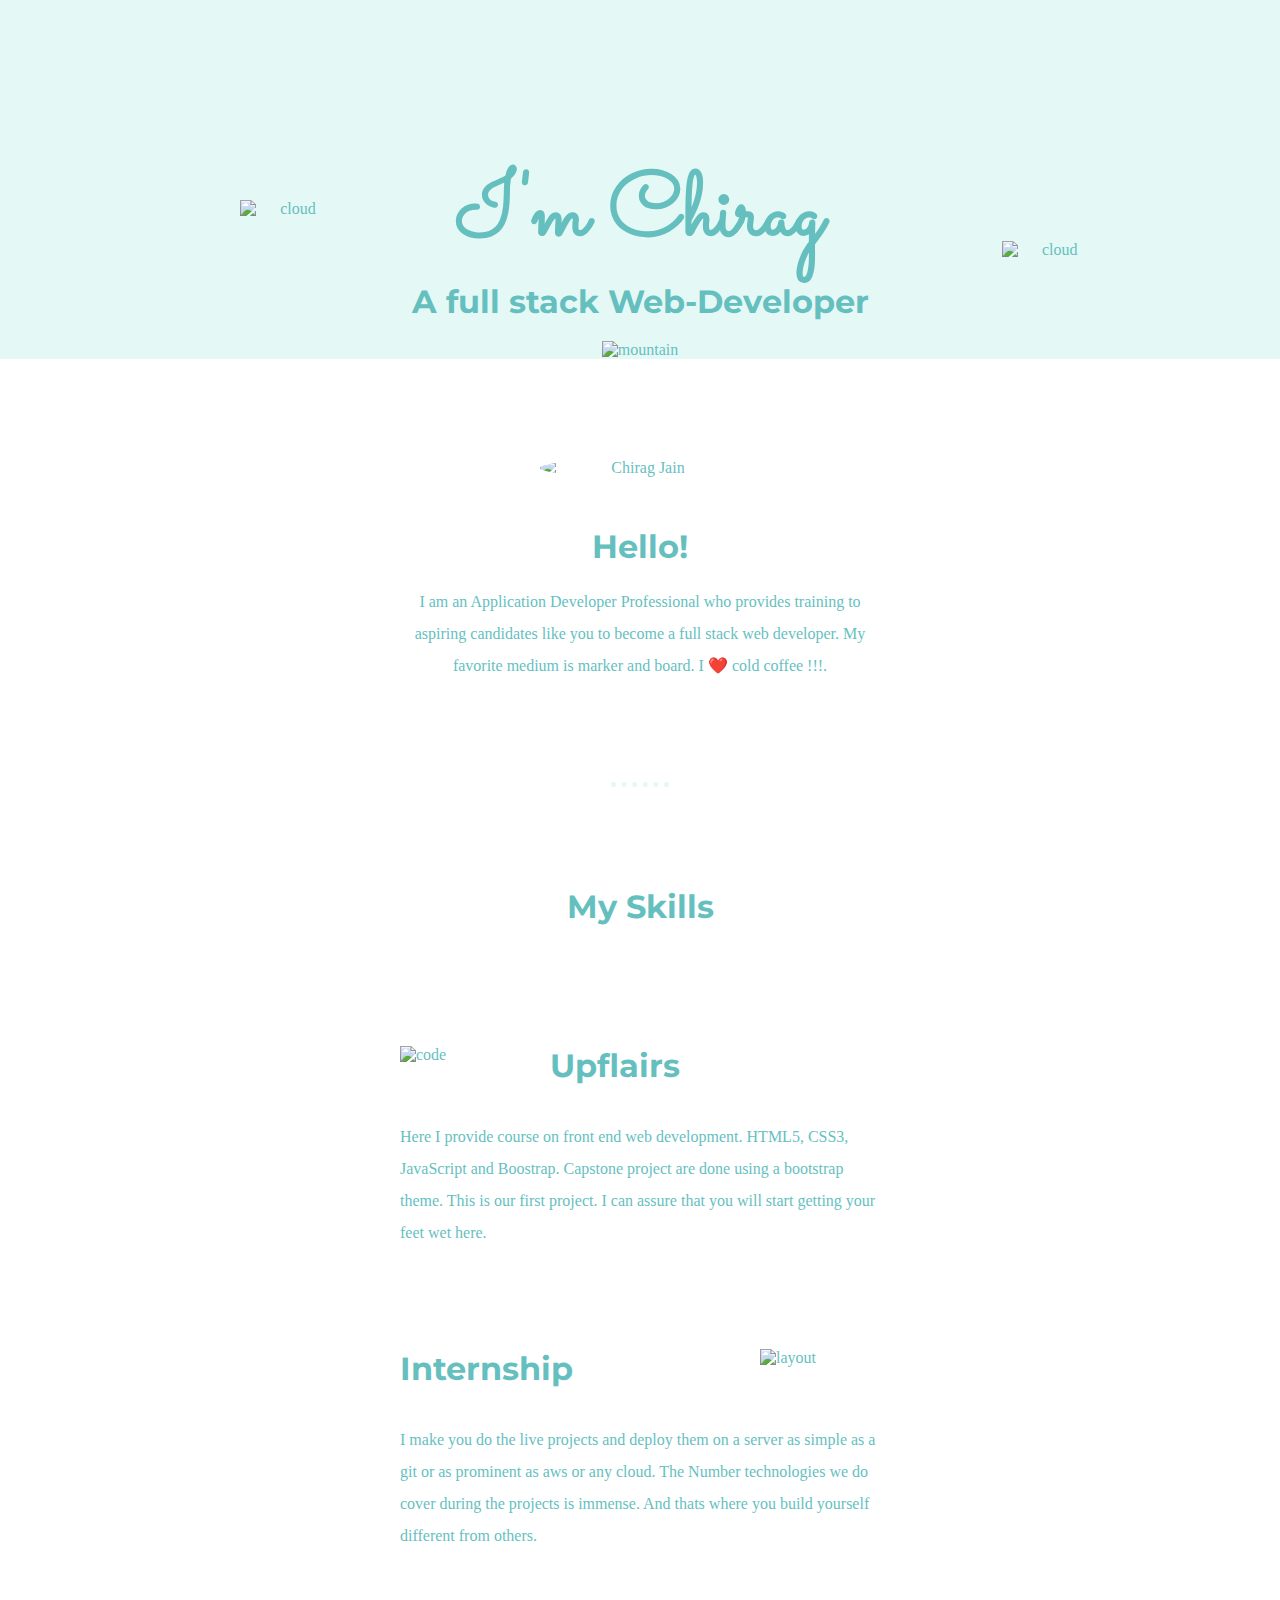
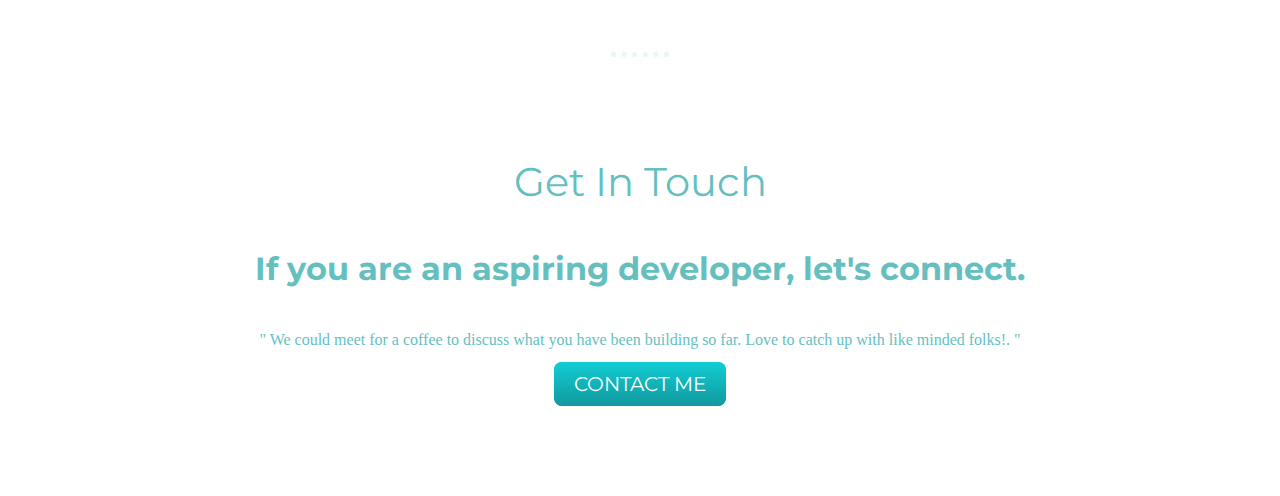
==== index.html @ 5bf843e7 "master" ====
<!DOCTYPE html>
<html lang="en">
<head>
    <meta charset="UTF-8">
    <title>My Profile</title>
    <link rel="preconnect" href="https://fonts.googleapis.com">
    <link rel="preconnect" href="https://fonts.gstatic.com" crossorigin>
    <link href="https://fonts.googleapis.com/css2?family=Dancing+Script&family=Lato&family=Montserrat&family=Sacramento&display=swap" rel="stylesheet"></head>
    
    <link rel="stylesheet" href="style.css">
</head>
<body>
    <div class="top-section">

    <img src="cloud.png.png" class="top-cloud" alt="cloud">

    <h1 class="heading">I'm Chirag</h1>
    <h3>A full stack Web-Developer</h3>
    
    
    <img src="cloud.png.png" class="bottom-cloud" alt="cloud">
    <img src="mountain.png" class="mountain" alt="mountain">
    </div>

    <div class="middle-section">
        <img class="profile-pic" src="C:\Users\chitr\OneDrive\Pictures\CJ\Screenshot 2023-02-04 215921.png" alt="Chirag Jain">
        <h3>Hello!</h3>
        <p class="intro">
            I am an Application Developer Professional who provides training
            to aspiring candidates like you to become a full stack web developer. 
            My favorite medium is marker and board. I ❤️ cold coffee !!!.
        </p>

        <hr>

        <h3>My Skills</h3>
        <div class="skill-row">
        <img src="code (1).png" class="code" alt="code">
        <h3>Upflairs</h3>
        <p>Here I provide course on front end web development.
           HTML5, CSS3, JavaScript and Boostrap.
           Capstone project are done using a bootstrap theme.
           This is our first project. I can assure that you will start getting your feet wet here.
        </p>
        </div>

        <div class="skill-row">
        <img src="layout.png" class="layout" alt="layout">
        <h3>Internship</h3>
        <p>
            I make you do the live projects and deploy them on a server as
            simple as a git or as prominent as aws or any cloud. 
            The Number technologies we do cover during the projects is immense.
            And thats where you build yourself different from others.
        </p>
        </div>

        <hr>

        <div class="contact-me">
        <h2>Get In Touch</h2>
        <h3>If you are an aspiring developer, let's connect.</h3>
        <p class="footer-message">
            " We could meet for a coffee to discuss what you have been building so far. Love to catch up with like minded folks!. "
        </p>
        <a class="btn" href="mailto:chitranshjain072@gmail.com">CONTACT ME</a>
        </div>
    </div>

    <div></div>



</body>
</html>
---- style.css ----
:root{
    --primaryColor: #66BFBF;
    --backgroundColor:#E4F9F5; 
    --myTitleFont:'Dancing Scipt', curive;
    /* --titleFont:'Sacremento', cursive; */
    --defaultTextFont: 'Lato', sans-serif;
    --fontdefaultHeading: 'Montserrat', sans-serif;
}

body{
    margin:0px ;
    color:var(--primaryColor);

}

.top-section{
    
    background-color: #E4F9F5;
    padding-top: 100px;
    margin: 0;
    text-align: center;
}


.heading-group{
    display: inline-block;
    margin: 100px;
    
}

.heading{
    color: var(--primaryColor);
    font-size: 5.625rem;
    margin: 50px auto 0 auto;
    font-family: 'Sacramento', cursive;
}

h3{
    color: var(--primaryAccentColor);
    font-family: var(--fontdefaultHeading);
    margin: 0;
    font-size: 2.00rem; /* 1em = 16px */
    padding-bottom: 20px;
}

.top-cloud{
    position: absolute;
    margin-block-start: 100px;
    margin-left:-400px;
    width: 100px;
}

.bottom-cloud{
    position: absolute;
    margin-block-start: -100px;
    margin-left: 400px;
    width: 100px;
}

.mountain{
    color: var(--primaryColor);
    font-family: 'Merriweather', serif;
    margin: 0;
    text-align: center;
    width: 300px;
}

.profile-pic{
    border-radius: 100%;
    width: 200px;
    margin: 100px auto 50px auto;
    display: block;
}

.middle-section{
    width: 75%;
    text-align: center;
    margin: 50px auto 100px auto;
}

.intro{
    width: 50%;
    margin: auto;
    line-height: 2;
}

hr{
    margin-top: 100px;
    margin-bottom: 100px;
    border: dotted var(--backgroundColor) 5px;
    border-bottom: none;
    width: 5%;
}

.skill-row{
    width: 50%;
    margin: 100px auto 100px auto;
    text-align: left;
}

.code{
    width: 25%;
    float: left;
    margin-right: 30px;
}

.layout{
    width: 25%;
    float: right;
    margin-left: 30px;
}

.contact-me{
    display: block;
    color: var(--primaryColor);
    font-family: 'Merriweather', serif;
    margin: 0;
    text-align: center;
}

h2{
    color: var(--primaryColor);
    font-family: 'Montserrat', sans-serif;
    font-size: 2.5rem;
    font-weight: normal;
    padding-bottom: 10px;
}

p{
    display: block;
    margin-block-start: 1em;
    margin-block-end: 1em;
    margin-inline-start: 0px;
    margin-inline-end: 0px;
    line-height: 2;
}

.btn{
    
    background: #11cdd4;
    background-image: linear-gradient(to bottom, #11cdd4, #11999e);
    border-radius: 8px;
    font-family: 'Montserrat', sans-serif;
    color: #ffffff;
    font-size: 20px;
    padding: 10px 20px 10px 20px;
    text-decoration: none;
}

/* 
font-family: 'Dancing Script', cursive;
font-family: 'Lato', sans-serif;
font-family: 'Montserrat', sans-serif;
*/
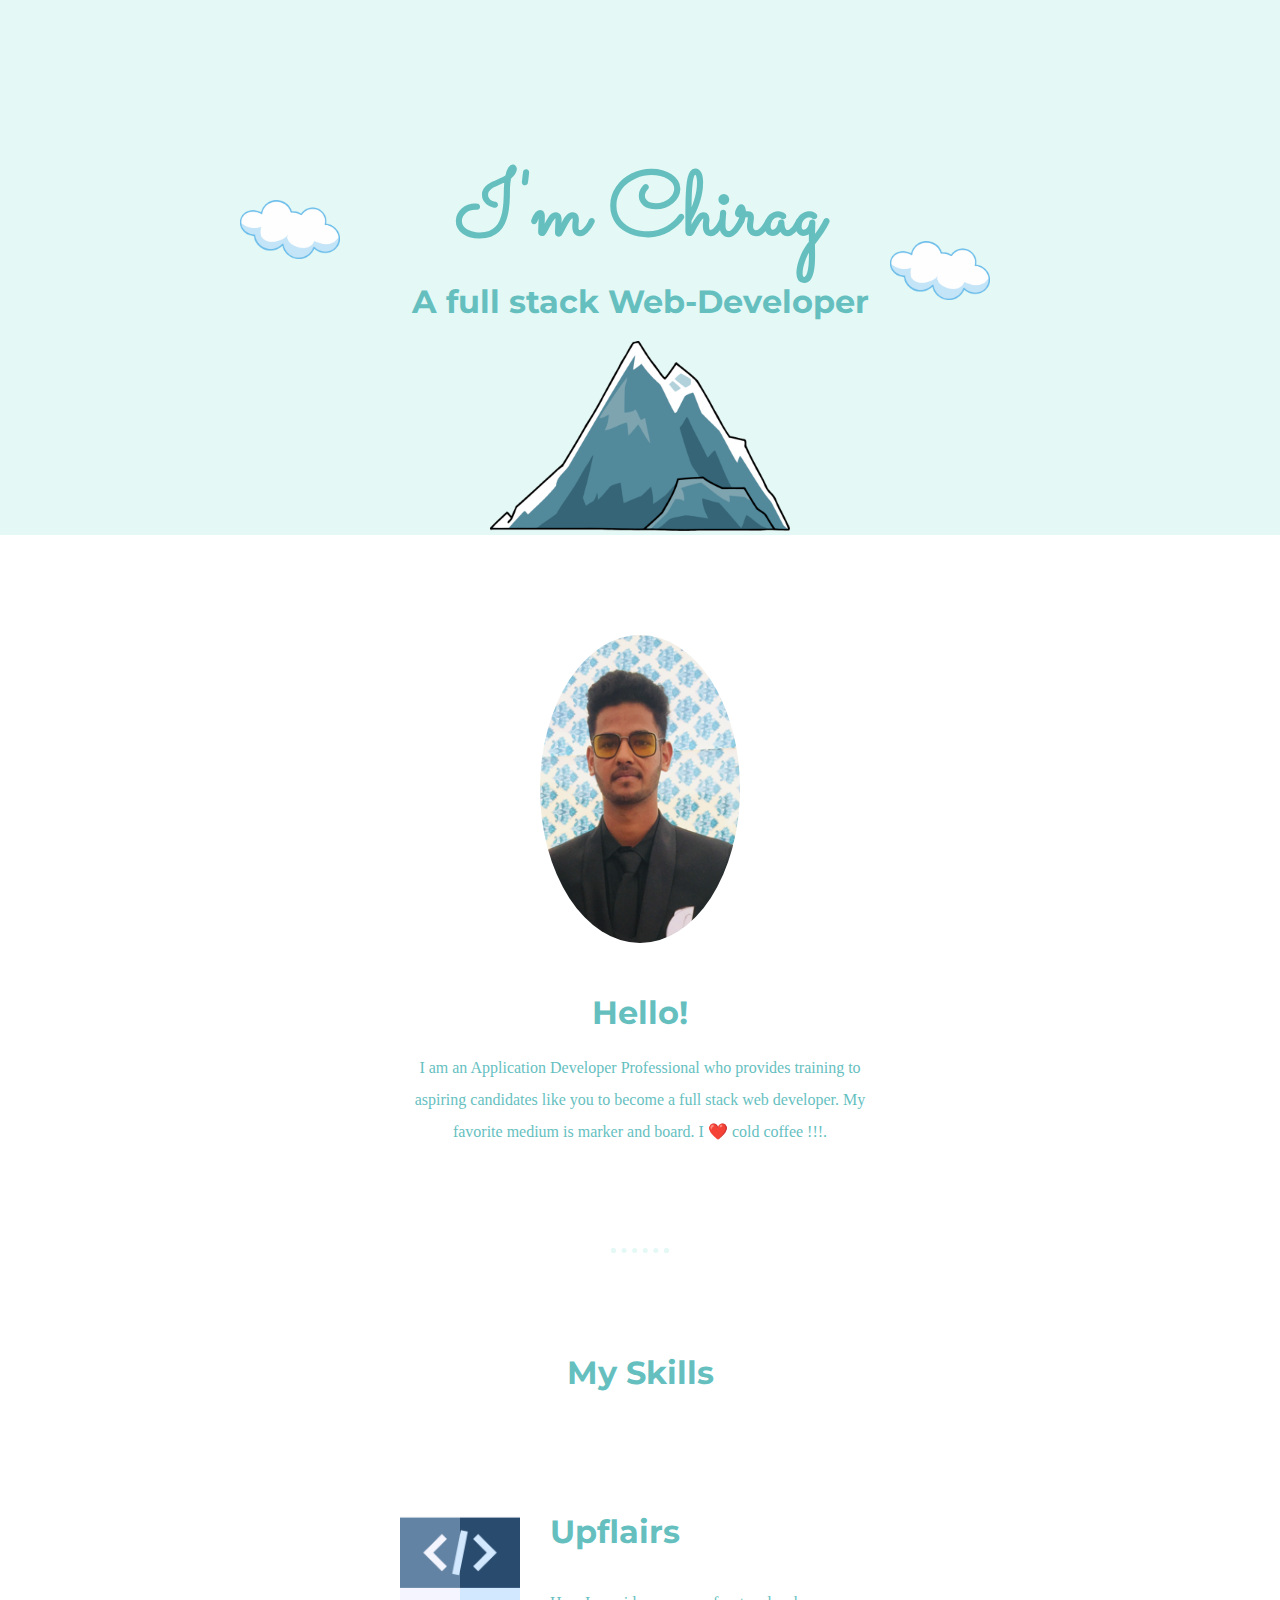
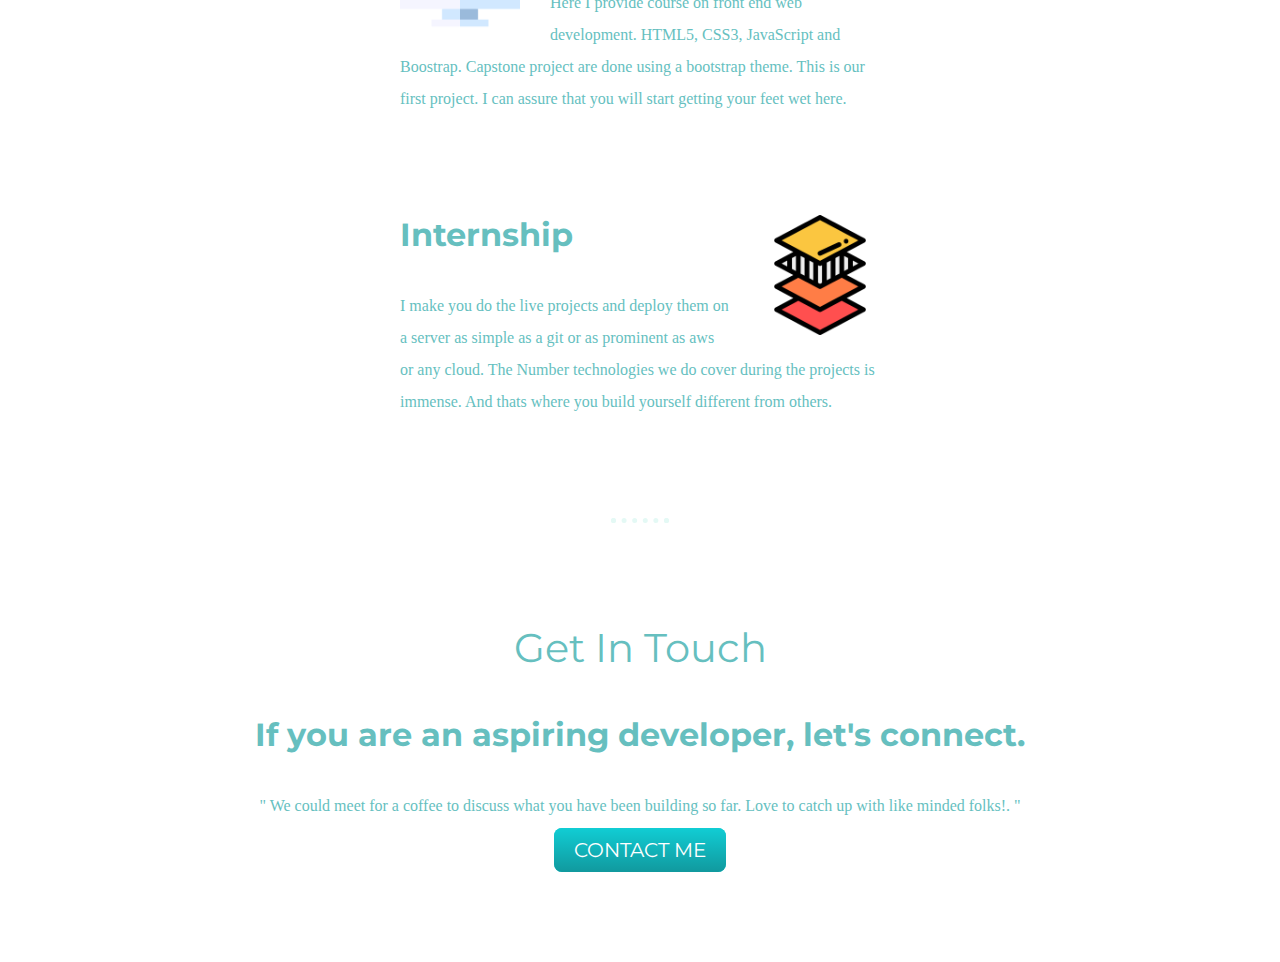
==== commit 0d958237: "master" ====
--- a/index.html
+++ b/index.html
@@ -12,18 +12,18 @@
 <body>
     <div class="top-section">
 
-    <img src="cloud.png.png" class="top-cloud" alt="cloud">
+    <img src="Images/cloud.png.png" class="top-cloud" alt="cloud">
 
     <h1 class="heading">I'm Chirag</h1>
     <h3>A full stack Web-Developer</h3>
     
     
-    <img src="cloud.png.png" class="bottom-cloud" alt="cloud">
-    <img src="mountain.png" class="mountain" alt="mountain">
+    <img src="Images/cloud.png.png" class="bottom-cloud" alt="cloud">
+    <img src="Images/mountain.png" class="mountain" alt="mountain">
     </div>
 
     <div class="middle-section">
-        <img class="profile-pic" src="C:\Users\chitr\OneDrive\Pictures\CJ\Screenshot 2023-02-04 215921.png" alt="Chirag Jain">
+        <img class="profile-pic" src="Images/profile pic.png" alt="Chirag Jain">
         <h3>Hello!</h3>
         <p class="intro">
             I am an Application Developer Professional who provides training
@@ -35,7 +35,7 @@
 
         <h3>My Skills</h3>
         <div class="skill-row">
-        <img src="code (1).png" class="code" alt="code">
+        <img src="Images/code (1).png" class="code" alt="code">
         <h3>Upflairs</h3>
         <p>Here I provide course on front end web development.
            HTML5, CSS3, JavaScript and Boostrap.
@@ -45,7 +45,7 @@
         </div>
 
         <div class="skill-row">
-        <img src="layout.png" class="layout" alt="layout">
+        <img src="Images/layout.png" class="layout" alt="layout">
         <h3>Internship</h3>
         <p>
             I make you do the live projects and deploy them on a server as
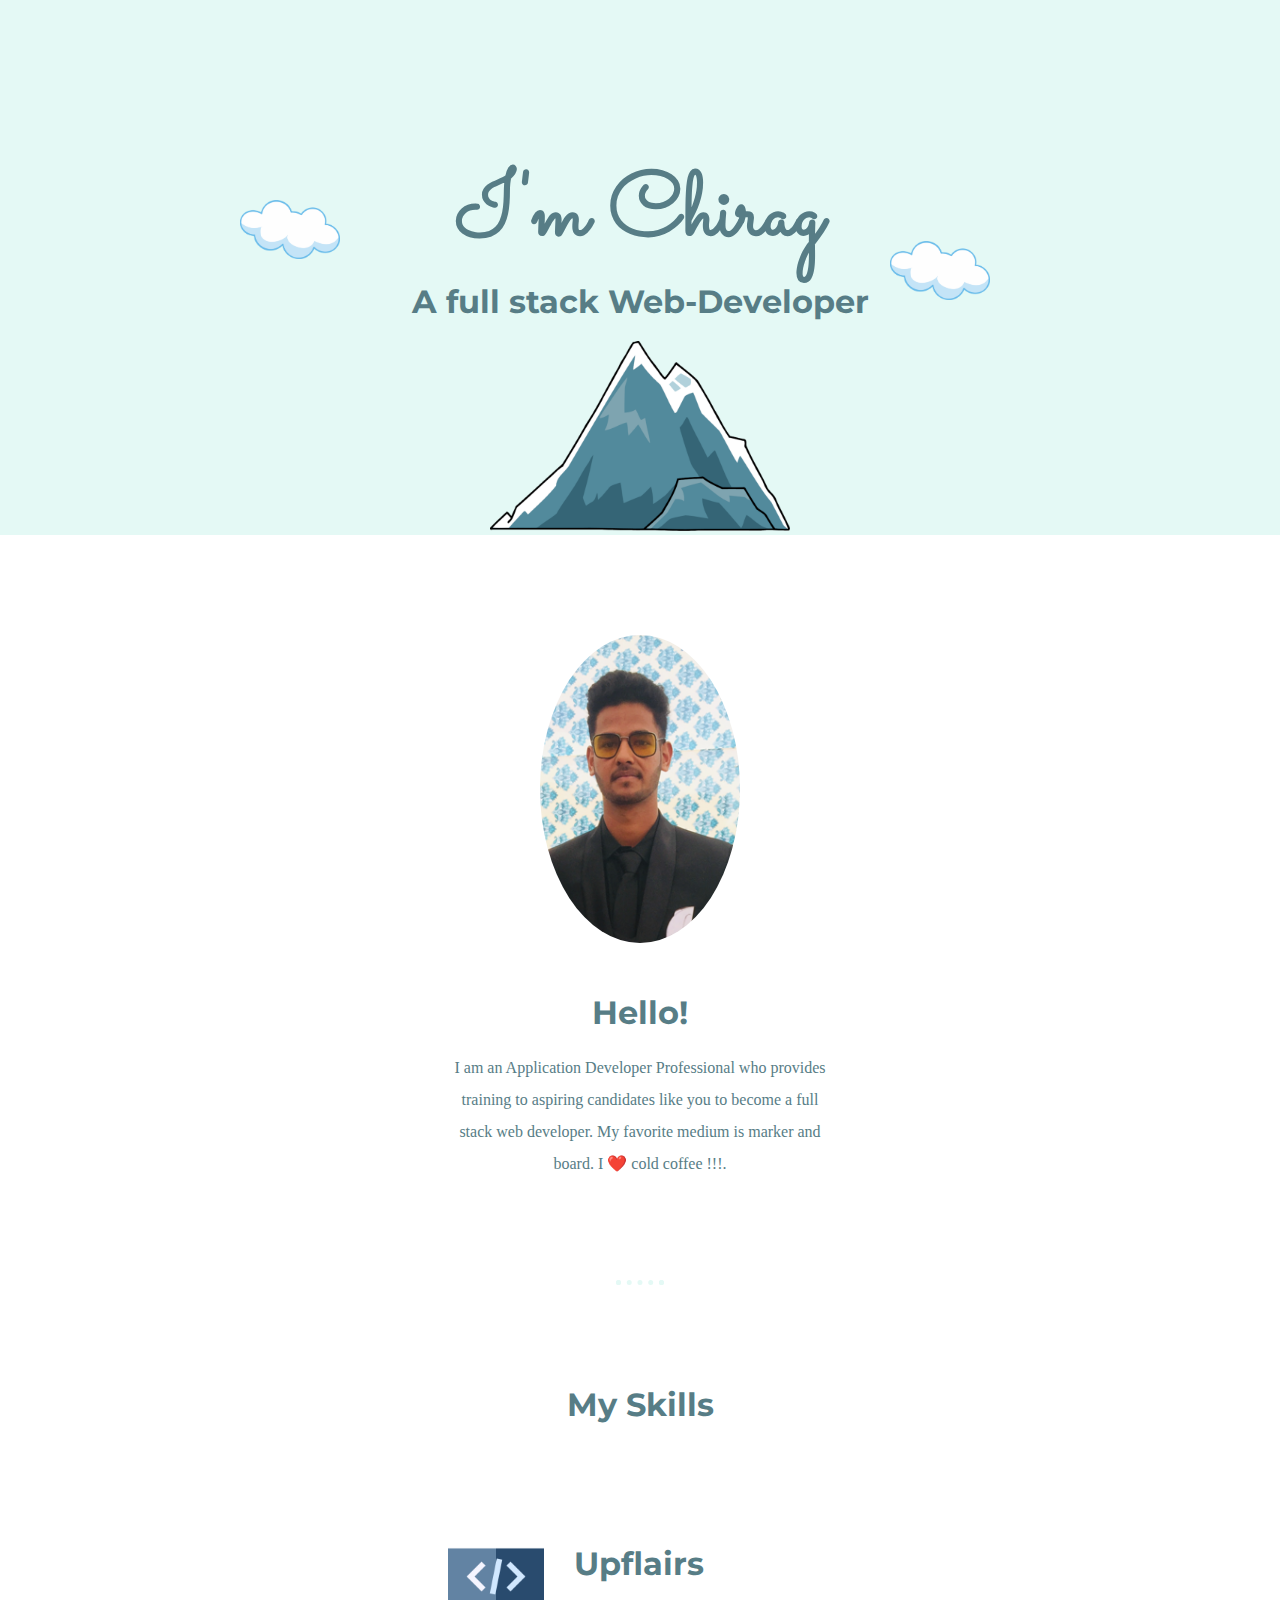
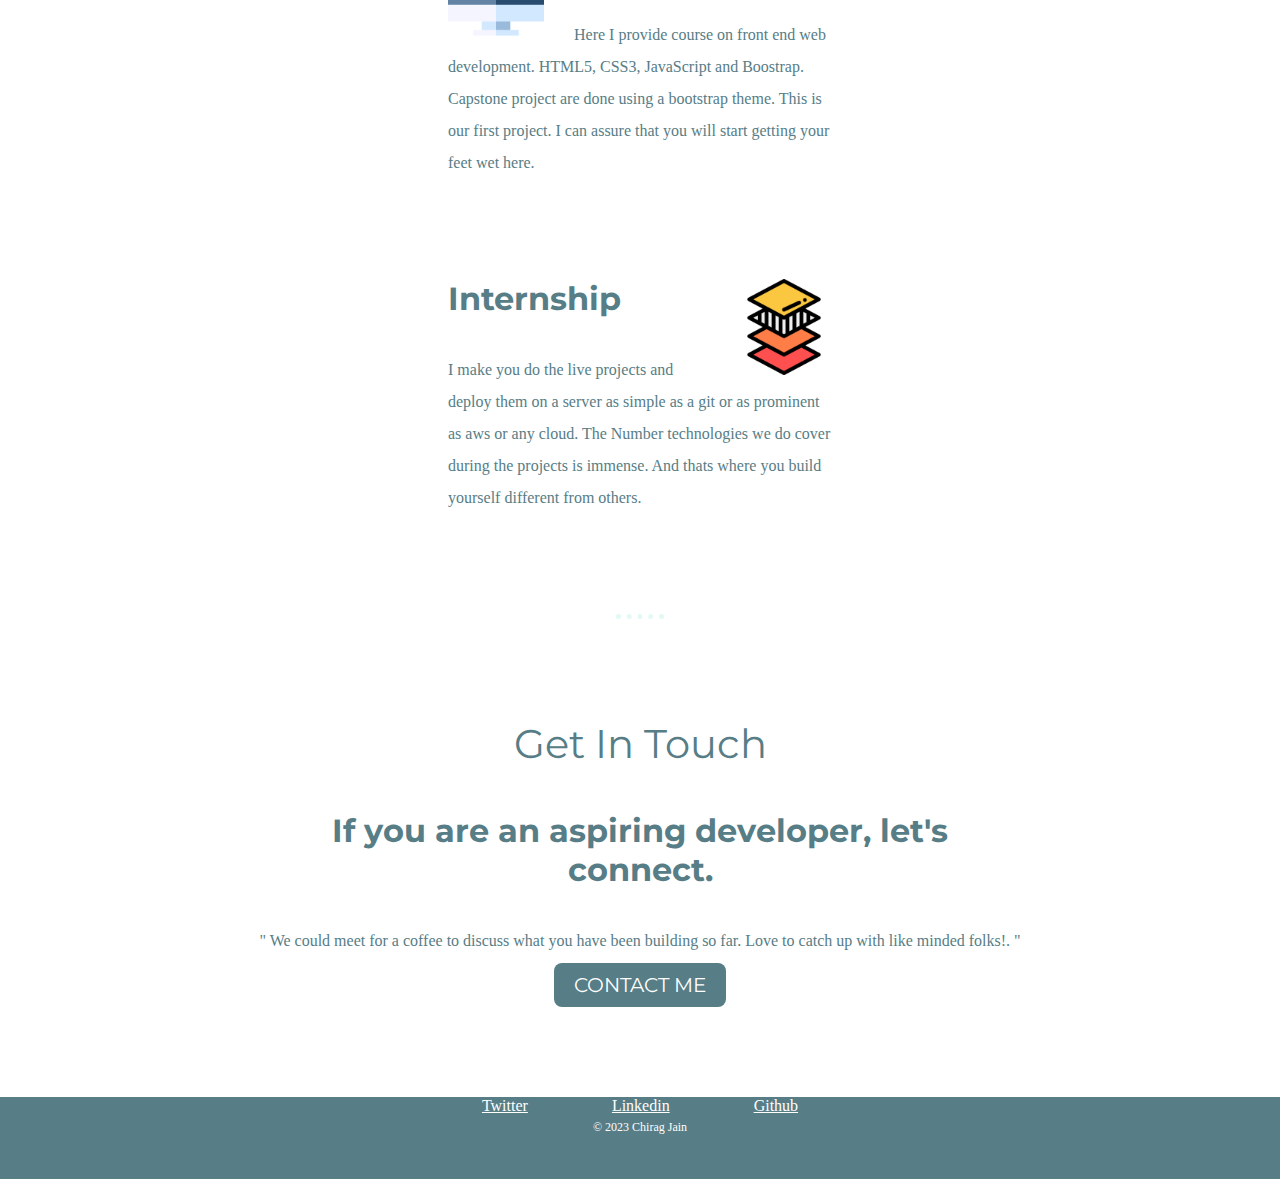
==== commit dd69353a: "portfolio" ====
--- a/index.html
+++ b/index.html
@@ -67,9 +67,13 @@
         </div>
     </div>
 
-    <div></div>
-
-
-
+    <div class="bottom-section">
+        <div class="social">
+            <a class="social-link" href="https://twitter.com/ChiragJain0410" target="_blank">Twitter</a>
+            <a class="social-link" href="https://www.linkedin.com/in/chirag-jain-0a3239212/" target="_blank">Linkedin</a>
+            <a class="social-link" href="https://github.com/jchirag123" target="_blank">Github</a>
+        </div>
+        <p class="copyright">© 2023 Chirag Jain</p>
+    </div>
 </body>
 </html>--- a/style.css
+++ b/style.css
@@ -1,5 +1,5 @@
 :root{
-    --primaryColor: #66BFBF;
+    --primaryColor: #577d86;
     --backgroundColor:#E4F9F5; 
     --myTitleFont:'Dancing Scipt', curive;
     /* --titleFont:'Sacremento', cursive; */
@@ -73,7 +73,7 @@
 }
 
 .middle-section{
-    width: 75%;
+    width: 60%;
     text-align: center;
     margin: 50px auto 100px auto;
 }
@@ -137,8 +137,7 @@
 
 .btn{
     
-    background: #11cdd4;
-    background-image: linear-gradient(to bottom, #11cdd4, #11999e);
+    background: var(--primaryColor);
     border-radius: 8px;
     font-family: 'Montserrat', sans-serif;
     color: #ffffff;
@@ -147,6 +146,31 @@
     text-decoration: none;
 }
 
+.bottom-section{
+    background-color: var(--primaryColor);
+    margin: 0px auto;
+    text-align: center;
+}
+
+.a{
+    text-decoration: none;
+    color: white;
+    cursor: pointer;
+}
+
+.social-link{
+    margin: 0px 40px;
+    color: white;
+}
+
+.copyright{
+    margin: 0;
+    padding-bottom: 40px;
+    color: white;
+    font-size: 0.75rem;
+}
+
+
 /* 
 font-family: 'Dancing Script', cursive;
 font-family: 'Lato', sans-serif;
